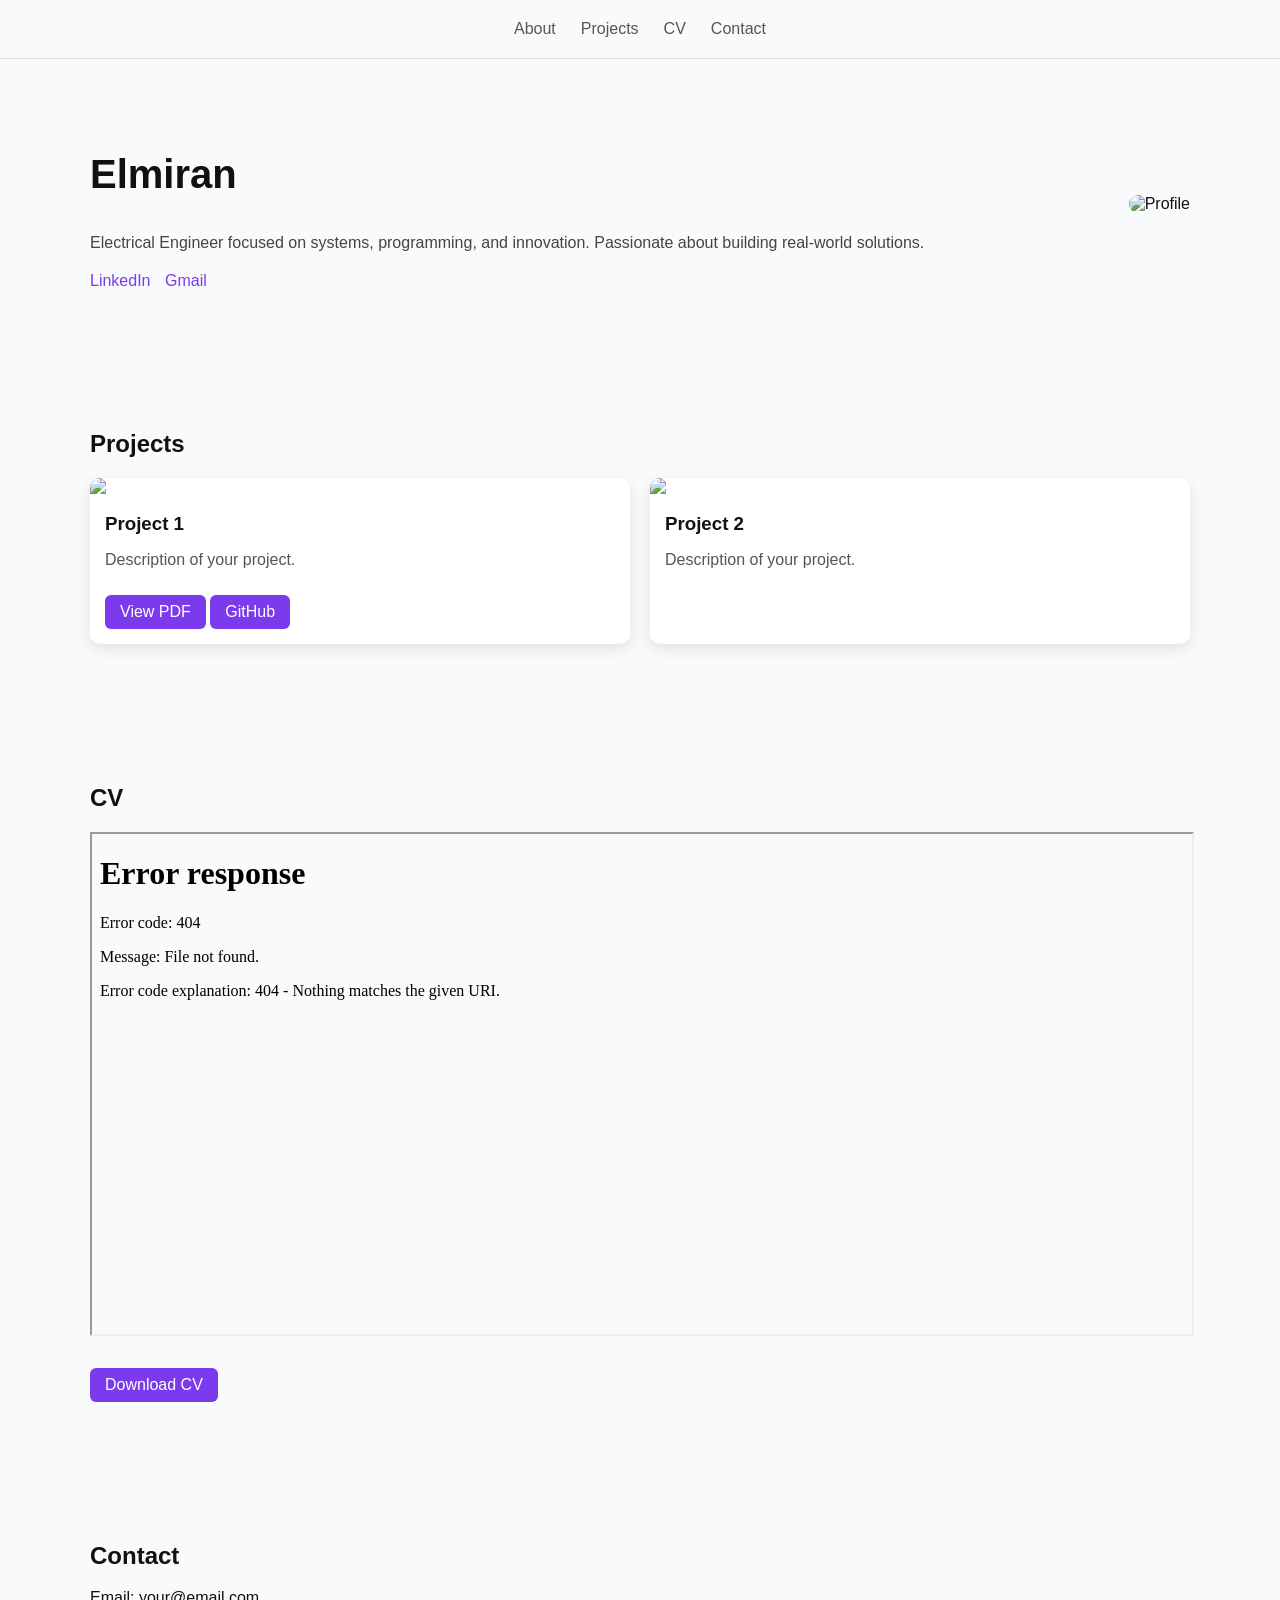
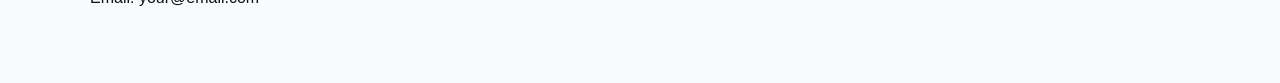
==== index.html @ c974cde8 "Refactor index.html for better design and layout Updated styling and structure for improved layout a" ====
<!DOCTYPE html>
<html lang="en">
<head>
<meta charset="UTF-8">
<meta name="viewport" content="width=device-width, initial-scale=1.0">

<title>Elmiran Portfolio</title>

<style>
body {
   font-family: 'Segoe UI', sans-serif;
   margin: 0;
   background: #f8fafc;
   color: #111;
}

/* NAVBAR */
nav {
   display: flex;
   justify-content: center;
   gap: 25px;
   padding: 20px;
   border-bottom: 1px solid #ddd;
}

nav a {
   text-decoration: none;
   color: #555;
   font-weight: 500;
}

/* SECTIONS */
section {
   max-width: 1100px;
   margin: auto;
   padding: 60px 20px;
}

/* ABOUT */
.about {
   display: flex;
   justify-content: space-between;
   align-items: center;
   gap: 40px;
   flex-wrap: wrap;
}

.about-text {
   flex: 1;
}

.about-text h1 {
   font-size: 40px;
}

.about-text p {
   color: #444;
   line-height: 1.6;
}

.about-img img {
   width: 260px;
   border-radius: 10px;
}

/* SOCIAL BUTTONS */
.socials a {
   margin-right: 10px;
   text-decoration: none;
   color: #7c3aed;
}

/* PROJECTS */
.projects-grid {
   display: grid;
   grid-template-columns: repeat(auto-fit, minmax(250px, 1fr));
   gap: 20px;
}

.card {
   background: white;
   border-radius: 10px;
   overflow: hidden;
   box-shadow: 0 5px 15px rgba(0,0,0,0.1);
}

.card img {
   width: 100%;
}

.card-content {
   padding: 15px;
}

.card-content h3 {
   margin: 0;
}

.card-content p {
   color: #555;
}

/* BUTTON */
.button {
   display: inline-block;
   margin-top: 10px;
   padding: 8px 15px;
   background: #7c3aed;
   color: white;
   border-radius: 6px;
   text-decoration: none;
}
</style>

</head>
<body>

<!-- NAV -->
<nav>
   <a href="#about">About</a>
   <a href="#projects">Projects</a>
   <a href="#cv">CV</a>
   <a href="#contact">Contact</a>
</nav>

<!-- ABOUT -->
<section id="about" class="about">

   <div class="about-text">
      <h1>Elmiran</h1>

      <p>
         Electrical Engineer focused on systems, programming, and innovation.
         Passionate about building real-world solutions.
      </p>

      <div class="socials">
         <a href="https://linkedin.com">LinkedIn</a>
         <a href="mailto:your@email.com">Gmail</a>
      </div>
   </div>

   <div class="about-img">
      <img src="assets/img/profile.jpg" alt="Profile">
   </div>

</section>

<!-- PROJECTS -->
<section id="projects">
   <h2>Projects</h2>

   <div class="projects-grid">

      <div class="card">
         <img src="assets/img/project1.jpg">
         <div class="card-content">
            <h3>Project 1</h3>
            <p>Description of your project.</p>

            <a href="assets/files/project1.pdf" class="button">View PDF</a>
            <a href="https://github.com/" class="button">GitHub</a>
         </div>
      </div>

      <div class="card">
         <img src="assets/img/project2.jpg">
         <div class="card-content">
            <h3>Project 2</h3>
            <p>Description of your project.</p>
         </div>
      </div>

   </div>
</section>

<!-- CV -->
<section id="cv">
   <h2>CV</h2>

   <iframe src="assets/cv/Elmiran_CV.pdf" width="100%" height="500"></iframe>

   <br><br>
   <a href="assets/cv/Elmiran_CV.pdf" download class="button">Download CV</a>
</section>

<!-- CONTACT -->
<section id="contact">
   <h2>Contact</h2>
   <p>Email: your@email.com</p>
</section>

</body>
</html>
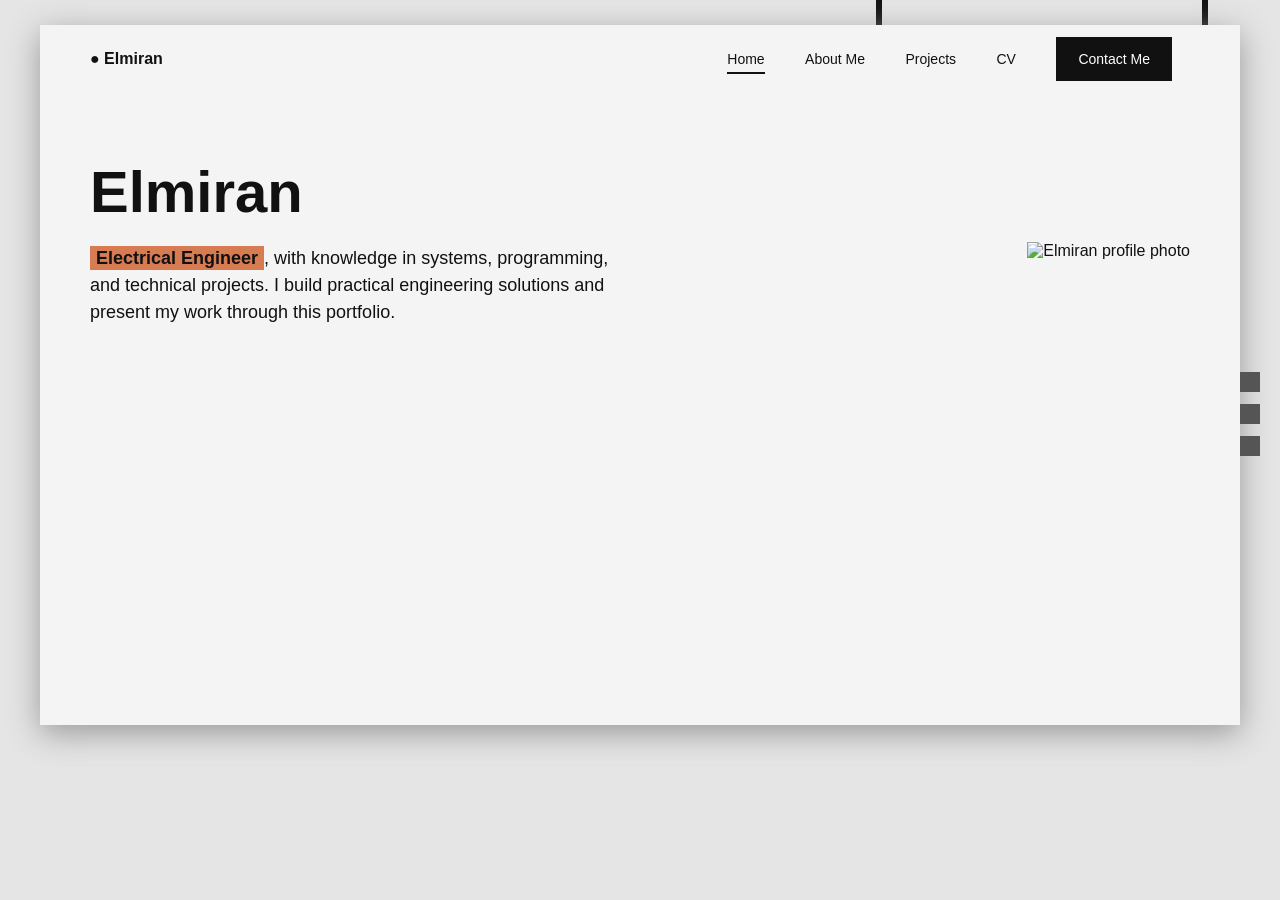
==== commit 37525ed4: "Revamp portfolio layout and styles Updated the portfolio layout and styles, added navigation links, " ====
--- a/index.html
+++ b/index.html
@@ -3,192 +3,72 @@
 <head>
 <meta charset="UTF-8">
 <meta name="viewport" content="width=device-width, initial-scale=1.0">
-
 <title>Elmiran Portfolio</title>
-
+<link rel="stylesheet" href="https://cdnjs.cloudflare.com/ajax/libs/remixicon/3.4.0/remixicon.css">
 <style>
-body {
-   font-family: 'Segoe UI', sans-serif;
-   margin: 0;
-   background: #f8fafc;
-   color: #111;
-}
-
-/* NAVBAR */
-nav {
-   display: flex;
-   justify-content: center;
-   gap: 25px;
-   padding: 20px;
-   border-bottom: 1px solid #ddd;
-}
-
-nav a {
-   text-decoration: none;
-   color: #555;
-   font-weight: 500;
-}
-
-/* SECTIONS */
-section {
-   max-width: 1100px;
-   margin: auto;
-   padding: 60px 20px;
-}
-
-/* ABOUT */
-.about {
-   display: flex;
-   justify-content: space-between;
-   align-items: center;
-   gap: 40px;
-   flex-wrap: wrap;
-}
-
-.about-text {
-   flex: 1;
-}
-
-.about-text h1 {
-   font-size: 40px;
-}
-
-.about-text p {
-   color: #444;
-   line-height: 1.6;
-}
-
-.about-img img {
-   width: 260px;
-   border-radius: 10px;
-}
-
-/* SOCIAL BUTTONS */
-.socials a {
-   margin-right: 10px;
-   text-decoration: none;
-   color: #7c3aed;
-}
-
-/* PROJECTS */
-.projects-grid {
-   display: grid;
-   grid-template-columns: repeat(auto-fit, minmax(250px, 1fr));
-   gap: 20px;
-}
-
-.card {
-   background: white;
-   border-radius: 10px;
-   overflow: hidden;
-   box-shadow: 0 5px 15px rgba(0,0,0,0.1);
-}
-
-.card img {
-   width: 100%;
-}
-
-.card-content {
-   padding: 15px;
-}
-
-.card-content h3 {
-   margin: 0;
-}
-
-.card-content p {
-   color: #555;
-}
-
-/* BUTTON */
-.button {
-   display: inline-block;
-   margin-top: 10px;
-   padding: 8px 15px;
-   background: #7c3aed;
-   color: white;
-   border-radius: 6px;
-   text-decoration: none;
+body{margin:0;font-family:Arial,sans-serif;background:#e5e5e5;color:#111}
+.page{max-width:1100px;margin:25px auto;background:#f4f4f4;min-height:650px;padding:25px 50px;box-shadow:0 8px 30px #999}
+nav{display:flex;justify-content:space-between;align-items:center}
+.logo{font-weight:bold}
+.nav-links a{text-decoration:none;color:#111;margin:0 18px;font-size:14px}
+.nav-links a.active{border-bottom:2px solid #111;padding-bottom:5px}
+.contact-btn{background:#111;color:white!important;padding:14px 22px}
+.hero{display:flex;align-items:center;justify-content:space-between;margin-top:90px;gap:60px}
+.hero-text{width:50%}
+.hero-text h1{font-size:58px;margin:0 0 20px}
+.hero-text p{font-size:18px;line-height:1.5}
+.highlight{background:#d77b52;padding:2px 6px;font-weight:bold}
+.hero-img{position:relative}
+.hero-img img{width:320px;height:420px;object-fit:cover}
+.frame{position:absolute;right:-18px;bottom:-18px;width:320px;height:420px;border:6px solid #111;z-index:-1}
+.socials{position:absolute;right:-70px;top:130px;display:flex;flex-direction:column;gap:12px}
+.socials a{background:#555;color:white;text-decoration:none;padding:10px;font-size:20px}
+@media(max-width:800px){
+.page{margin:0;padding:20px}
+nav{flex-direction:column;gap:20px}
+.hero{flex-direction:column}
+.hero-text{width:100%}
+.hero-text h1{font-size:42px}
+.socials{position:static;flex-direction:row;margin-top:15px}
 }
 </style>
-
 </head>
 <body>
 
-<!-- NAV -->
+<div class="page">
 <nav>
-   <a href="#about">About</a>
-   <a href="#projects">Projects</a>
-   <a href="#cv">CV</a>
-   <a href="#contact">Contact</a>
+  <div class="logo">● Elmiran</div>
+  <div class="nav-links">
+    <a class="active" href="index.html">Home</a>
+    <a href="index.html">About Me</a>
+    <a href="projects.html">Projects</a>
+    <a href="cv.html">CV</a>
+    <a class="contact-btn" href="contact.html">Contact Me</a>
+  </div>
 </nav>
 
-<!-- ABOUT -->
-<section id="about" class="about">
+<section class="hero">
+  <div class="hero-text">
+    <h1>Elmiran</h1>
+    <p>
+      <span class="highlight">Electrical Engineer</span>, with knowledge in systems,
+      programming, and technical projects. I build practical engineering solutions
+      and present my work through this portfolio.
+    </p>
+  </div>
 
-   <div class="about-text">
-      <h1>Elmiran</h1>
+  <div class="hero-img">
+    <img src="assets/img/profile.jpg" alt="Elmiran profile photo">
+    <div class="frame"></div>
 
-      <p>
-         Electrical Engineer focused on systems, programming, and innovation.
-         Passionate about building real-world solutions.
-      </p>
-
-      <div class="socials">
-         <a href="https://linkedin.com">LinkedIn</a>
-         <a href="mailto:your@email.com">Gmail</a>
-      </div>
-   </div>
-
-   <div class="about-img">
-      <img src="assets/img/profile.jpg" alt="Profile">
-   </div>
-
+    <div class="socials">
+      <a href="https://www.linkedin.com/in/YOUR-LINKEDIN" target="_blank"><i class="ri-linkedin-box-fill"></i></a>
+      <a href="mailto:your.email@gmail.com"><i class="ri-mail-fill"></i></a>
+      <a href="https://github.com/YOUR-GITHUB" target="_blank"><i class="ri-github-fill"></i></a>
+    </div>
+  </div>
 </section>
-
-<!-- PROJECTS -->
-<section id="projects">
-   <h2>Projects</h2>
-
-   <div class="projects-grid">
-
-      <div class="card">
-         <img src="assets/img/project1.jpg">
-         <div class="card-content">
-            <h3>Project 1</h3>
-            <p>Description of your project.</p>
-
-            <a href="assets/files/project1.pdf" class="button">View PDF</a>
-            <a href="https://github.com/" class="button">GitHub</a>
-         </div>
-      </div>
-
-      <div class="card">
-         <img src="assets/img/project2.jpg">
-         <div class="card-content">
-            <h3>Project 2</h3>
-            <p>Description of your project.</p>
-         </div>
-      </div>
-
-   </div>
-</section>
-
-<!-- CV -->
-<section id="cv">
-   <h2>CV</h2>
-
-   <iframe src="assets/cv/Elmiran_CV.pdf" width="100%" height="500"></iframe>
-
-   <br><br>
-   <a href="assets/cv/Elmiran_CV.pdf" download class="button">Download CV</a>
-</section>
-
-<!-- CONTACT -->
-<section id="contact">
-   <h2>Contact</h2>
-   <p>Email: your@email.com</p>
-</section>
+</div>
 
 </body>
 </html>
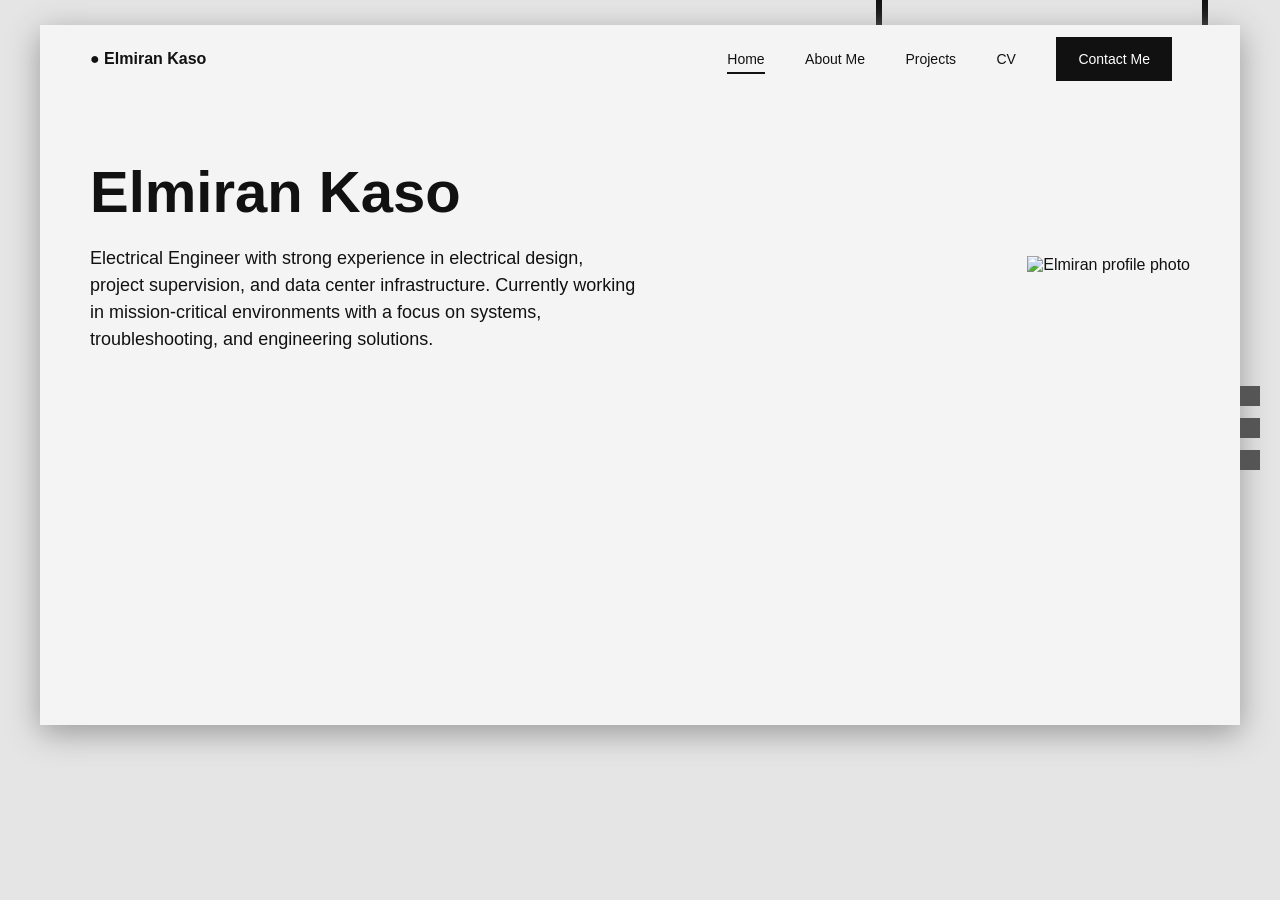
==== commit 16f1c68a: "Revise portfolio content and update name Updated portfolio details including name and description." ====
--- a/index.html
+++ b/index.html
@@ -37,10 +37,10 @@
 
 <div class="page">
 <nav>
-  <div class="logo">● Elmiran</div>
+  <div class="logo">● Elmiran Kaso</div>
   <div class="nav-links">
     <a class="active" href="index.html">Home</a>
-    <a href="index.html">About Me</a>
+    <a href="about.html">About Me</a>
     <a href="projects.html">Projects</a>
     <a href="cv.html">CV</a>
     <a class="contact-btn" href="contact.html">Contact Me</a>
@@ -49,12 +49,10 @@
 
 <section class="hero">
   <div class="hero-text">
-    <h1>Elmiran</h1>
+    <h1>Elmiran Kaso</h1>
     <p>
-      <span class="highlight">Electrical Engineer</span>, with knowledge in systems,
-      programming, and technical projects. I build practical engineering solutions
-      and present my work through this portfolio.
-    </p>
+Electrical Engineer with strong experience in electrical design, project supervision, and data center infrastructure. Currently working in mission-critical environments with a focus on systems, troubleshooting, and engineering solutions.
+</p>
   </div>
 
   <div class="hero-img">
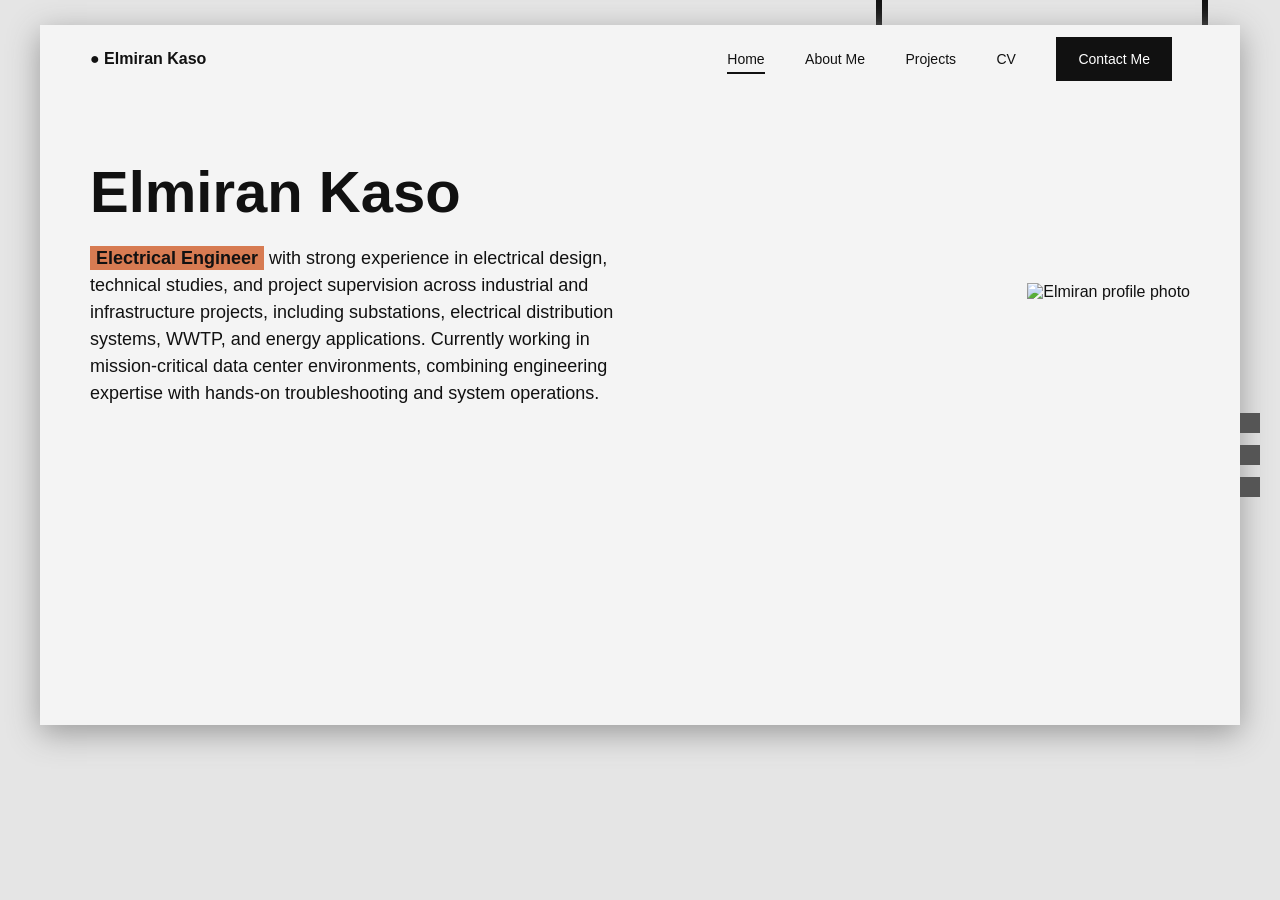
==== commit 495dd512: "Revise hero section content and styling Updated the hero section with a more detailed description of" ====
--- a/index.html
+++ b/index.html
@@ -51,7 +51,7 @@
   <div class="hero-text">
     <h1>Elmiran Kaso</h1>
     <p>
-Electrical Engineer with strong experience in electrical design, project supervision, and data center infrastructure. Currently working in mission-critical environments with a focus on systems, troubleshooting, and engineering solutions.
+<span class="highlight">Electrical Engineer</span> with strong experience in electrical design, technical studies, and project supervision across industrial and infrastructure projects, including substations, electrical distribution systems, WWTP, and energy applications. Currently working in mission-critical data center environments, combining engineering expertise with hands-on troubleshooting and system operations.
 </p>
   </div>
 
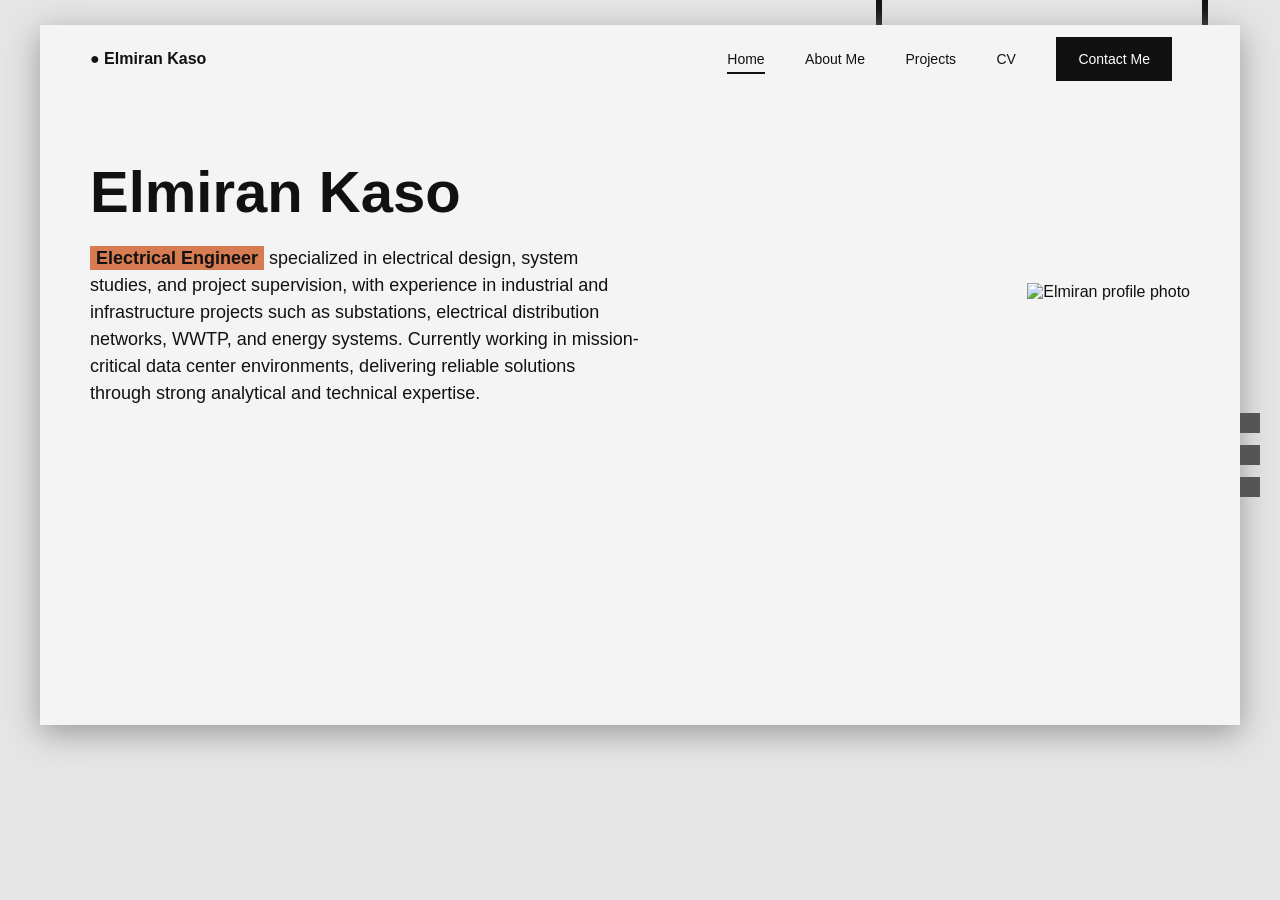
==== commit 85fd05d9: "Revise hero section content in index.html Updated the hero section text to better reflect profession" ====
--- a/index.html
+++ b/index.html
@@ -50,8 +50,8 @@
 <section class="hero">
   <div class="hero-text">
     <h1>Elmiran Kaso</h1>
-    <p>
-<span class="highlight">Electrical Engineer</span> with strong experience in electrical design, technical studies, and project supervision across industrial and infrastructure projects, including substations, electrical distribution systems, WWTP, and energy applications. Currently working in mission-critical data center environments, combining engineering expertise with hands-on troubleshooting and system operations.
+  <p>
+<span class="highlight">Electrical Engineer</span> specialized in electrical design, system studies, and project supervision, with experience in industrial and infrastructure projects such as substations, electrical distribution networks, WWTP, and energy systems. Currently working in mission-critical data center environments, delivering reliable solutions through strong analytical and technical expertise.
 </p>
   </div>
 
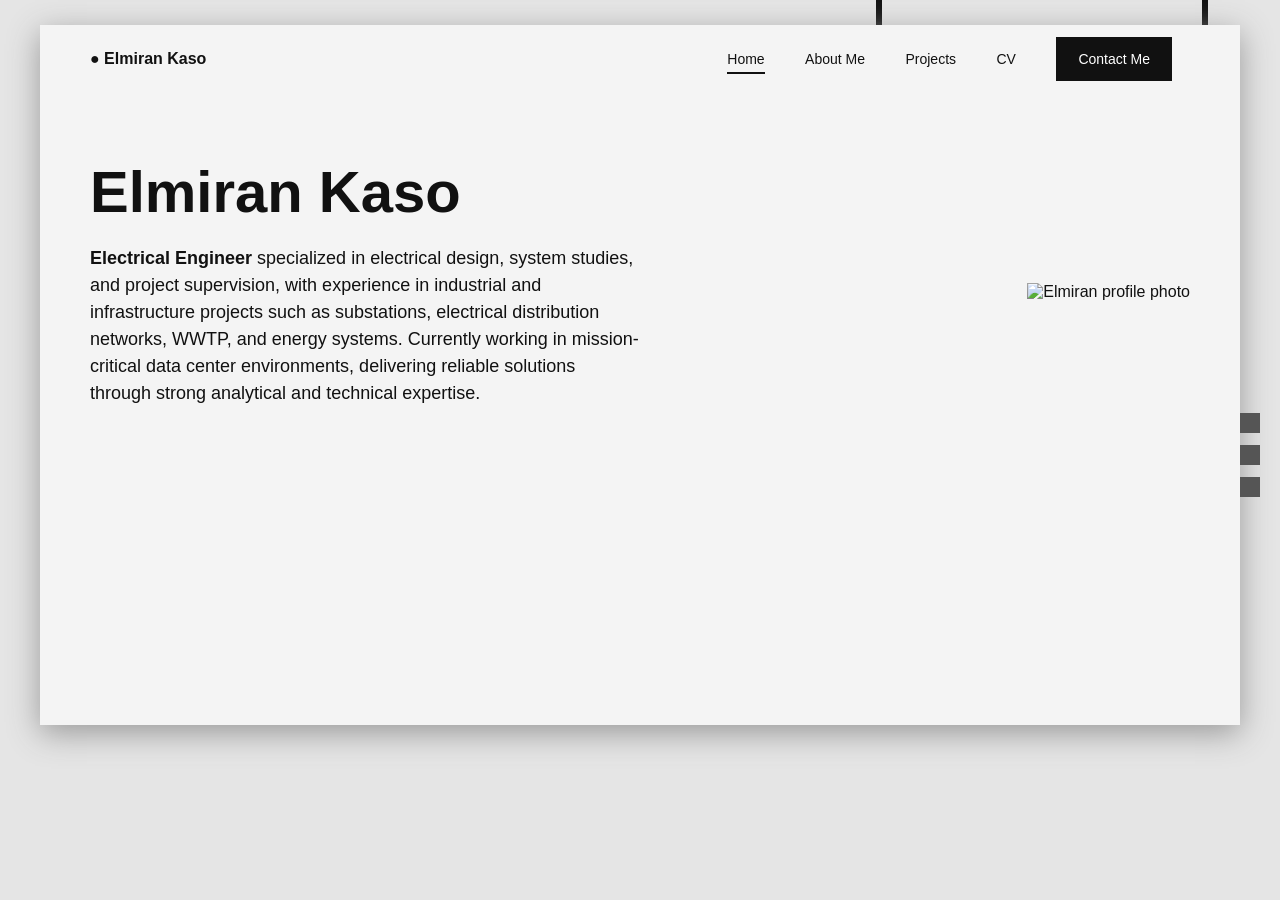
==== commit d51f3394: "Enhance hero section description with strong tag Updated the hero section description to use strong " ====
--- a/index.html
+++ b/index.html
@@ -51,7 +51,7 @@
   <div class="hero-text">
     <h1>Elmiran Kaso</h1>
   <p>
-<span class="highlight">Electrical Engineer</span> specialized in electrical design, system studies, and project supervision, with experience in industrial and infrastructure projects such as substations, electrical distribution networks, WWTP, and energy systems. Currently working in mission-critical data center environments, delivering reliable solutions through strong analytical and technical expertise.
+<strong>Electrical Engineer</strong> specialized in electrical design, system studies, and project supervision, with experience in industrial and infrastructure projects such as substations, electrical distribution networks, WWTP, and energy systems. Currently working in mission-critical data center environments, delivering reliable solutions through strong analytical and technical expertise.
 </p>
   </div>
 
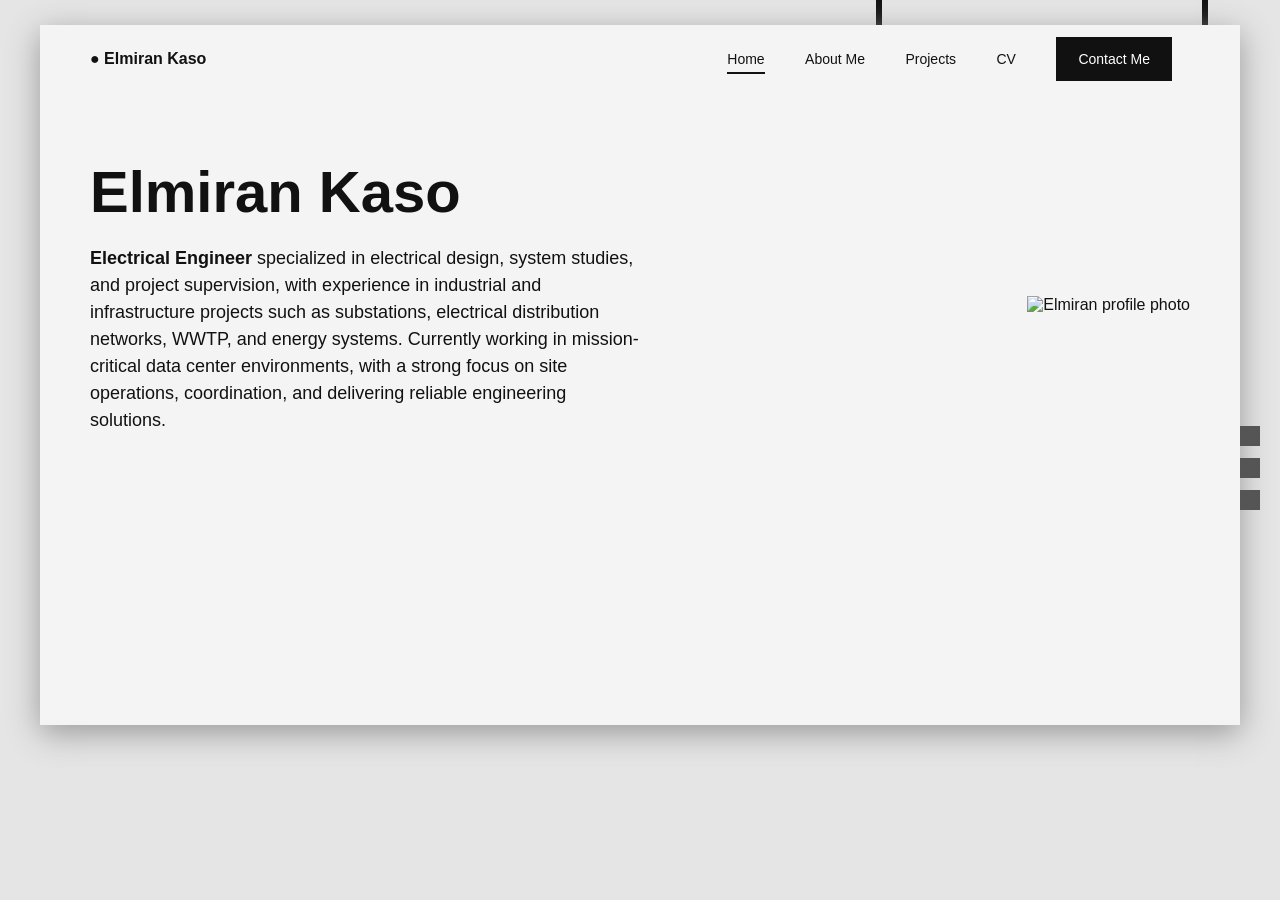
==== commit 51cae609: "Revise hero section description for clarity Updated the hero section's description to emphasize site" ====
--- a/index.html
+++ b/index.html
@@ -51,7 +51,7 @@
   <div class="hero-text">
     <h1>Elmiran Kaso</h1>
   <p>
-<strong>Electrical Engineer</strong> specialized in electrical design, system studies, and project supervision, with experience in industrial and infrastructure projects such as substations, electrical distribution networks, WWTP, and energy systems. Currently working in mission-critical data center environments, delivering reliable solutions through strong analytical and technical expertise.
+<strong>Electrical Engineer</strong> specialized in electrical design, system studies, and project supervision, with experience in industrial and infrastructure projects such as substations, electrical distribution networks, WWTP, and energy systems. Currently working in mission-critical data center environments, with a strong focus on site operations, coordination, and delivering reliable engineering solutions.
 </p>
   </div>
 
